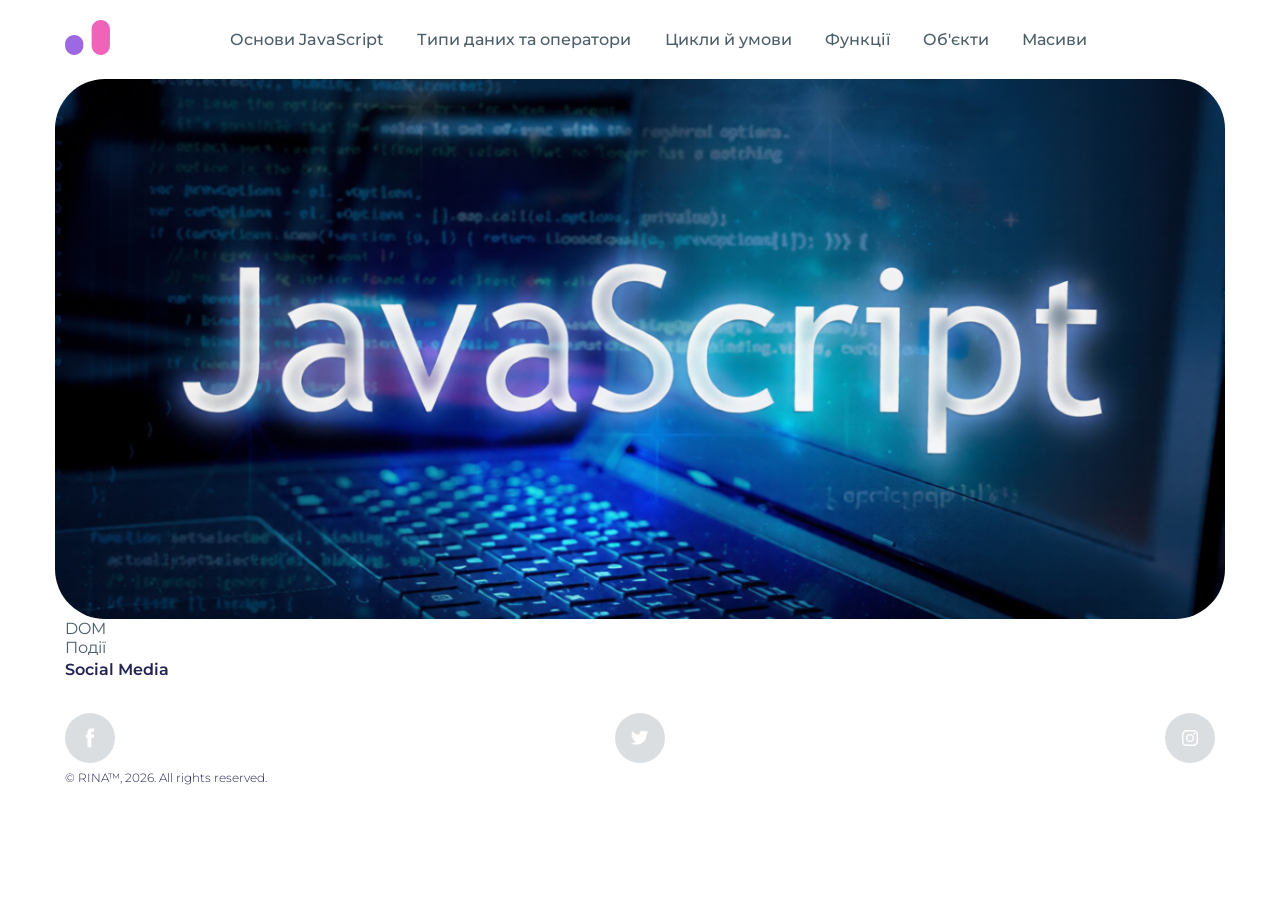
==== index.html @ fbbaa0dc "create project" ====
<!DOCTYPE html>
<html lang="uk">

<head>
    <meta charset="UTF-8">
    <meta name="viewport" content="width=device-width, initial-scale=1.0">
    <link rel="preconnect" href="https://fonts.googleapis.com">
    <link rel="preconnect" href="https://fonts.gstatic.com" crossorigin>
    <link href="https://fonts.googleapis.com/css2?family=Montserrat:ital,wght@0,100..900;1,100..900&display=swap"
        rel="stylesheet">
    <link href="https://fonts.googleapis.com/css2?family=Work+Sans:ital,wght@0,100..900;1,100..900&display=swap"
        rel="stylesheet">
    <link rel="stylesheet" href="css/main.css">
    <link rel="icon" type="image/x-icon" href="./assets/img/favicon.webp">
    <title>JavaScript in BEETROOT</title>

</head>

<body>
    <header class="header">
        <div class="header__container container">
            <div class="header__body">
                <a href="#" class="header__logo logo">
                    <svg width="45" height="35" class="logo__icon">
                        <use xlink:href="./assets/img/svg/sprite.svg#icon-logo"></use>
                    </svg>
                </a>
                <nav class="header__nav nav">
                    <input type="checkbox" id="nav-burger" class="nav__burger burger">
                    <label for="nav-burger" class="burger__img"></label>
                    <ul class="header__menu menu">
                        <li class="menu__item"><a href="./hw24.html" class="menu__link">Основи JavaScript</a></li>
                        <li class="menu__item"><a href="#" class="menu__link">Типи даних та оператори</a></li>
                        <li class="menu__item"><a href="#" class="menu__link">Цикли й умови</a></li>
                        <li class="menu__item"><a href="#" class="menu__link">Функції</a></li>
                        <li class="menu__item"><a href="#" class="menu__link">Об'єкти</a></li>
                        <li class="menu__item"><a href="#" class="menu__link">Масиви</a></li>
                    </ul>
                </nav>
            </div>
        </div>
    </header>
    <main class="main-content">
        <div class="main__container container">


        </div>
    </main>

    <footer>
        <div class="container">
            <nav class="footer__col">
                <ul class="footer__nav-list">
                    <li><a href="#" class="footer__nav__link">DOM</a></li>
                    <li><a href="#" class="footer__nav__link">Події</a></li>

                </ul>
            </nav>
            <div class="footer__col footer__col--social">
                <h3 class="footer__col-title">Social Media</h3>
                <ul class="footer__list_icons">
                    <li class="footer__list__item"><a href="https://www.facebook.com/profile.php?id=100030133403496"
                            class="footer__link">
                            <svg width="9" height="20" class="footer__icon">
                                <use xlink:href="./assets/img/svg/sprite.svg#icon-facebook"></use>
                            </svg>
                        </a></li>
                    <li class="footer__list__item"><a href="#" class="footer__link"><svg width="18" height="15"
                                class="footer__icon">
                                <use xlink:href="./assets/img/svg/sprite.svg#icon-twitter"></use>
                            </svg></a></li>
                    <li class="footer__list__item"><a href="#" class="footer__link"><svg width="16" height="16"
                                class="footer__icon">
                                <use xlink:href="./assets/img/svg/sprite.svg#icon-instagram"></use>
                            </svg></a></li>
                </ul>
            </div>
            <small class="footer__copyright">
                &copy; RINA™, 2026. All rights reserved.
            </small>
        </div>
    </footer>
    <script type="module" src="./js/main.js"></script>
</body>

</html>
---- css/main.css ----
.btn {
  display: inline-flex;
  align-items: center;
  justify-content: space-between;
  gap: 20px;
  font-family: "Montserrat", sans-serif;
  font-size: 0.75rem;
  line-height: 1.1;
  font-weight: 500;
  color: #fff;
  width: 160px;
  height: 60px;
  box-shadow: 0px 5px 5px 0px rgba(75, 93, 104, 0.1019607843);
  cursor: url("../assets/img/cursor.png"), pointer;
  border: 1px solid transparent;
}
@media screen and (max-width: 992px) {
  .btn {
    max-width: 150px;
    height: 50px;
    gap: 10px;
  }
}
@media screen and (max-width: 576px) {
  .btn {
    max-width: 130px;
    height: 40px;
    gap: 5px;
  }
}

.btn:hover, .btn:focus {
  box-shadow: 0px 5px 5px 0px rgba(75, 93, 104, 0.102);
}
.btn:hover {
  box-shadow: 0px 5px 5px 0px rgba(75, 93, 104, 0.5);
  transform: translateY(-1px);
  transform: scale(1.1);
}

* {
  margin: 0;
  padding: 0;
  box-sizing: border-box;
}

ul,
ol {
  list-style: none;
  margin: 0;
  padding: 0;
}

a {
  text-decoration: none;
}

html,
body {
  font-family: "Montserrat", sans-serif;
  font-size: 16px;
}
@media screen and (max-width: 992px) {
  html,
  body {
    font-size: 14px;
  }
}
@media screen and (max-width: 576px) {
  html,
  body {
    font-size: 12px;
  }
}

.container {
  max-width: 1170px;
  margin: 0 auto;
  padding: 0 10px;
}
@media screen and (max-width: 992px) {
  .container {
    max-width: 900px;
  }
}
@media screen and (max-width: 576px) {
  .container {
    max-width: 500px;
  }
}

.header {
  padding: 20px 0;
}
.header__body {
  display: flex;
  justify-content: space-between;
  align-items: center;
}

.logo {
  display: inline-block;
  transition: transform 0.3s ease;
}
.logo__icon {
  width: 45px;
  height: 35px;
  --trans-small: translateX(0);
  --trans-big: translateX(0);
  --color1: #9c69e2;
  --color2: #f063b8;
}
.logo__icon .path-small,
.logo__icon .path-big {
  transform-box: fill-box;
  transform-origin: center;
}
.logo:hover, .logo:focus {
  transform: scale(1.1);
  cursor: url("../assets/img/cursor.png"), pointer;
}
.logo:hover .logo__icon, .logo:focus .logo__icon {
  --color1: #f063b8;
  --color2: #9c69e2;
  --trans-small: translateX(24px);
  --trans-big: translateX(-24px);
}

.nav {
  flex-grow: 1;
}
@media screen and (max-width: 768px) {
  .nav {
    order: 2;
    flex-grow: 0;
  }
}

.menu {
  display: flex;
  justify-content: flex-start;
  align-items: center;
  gap: 2.6vw;
  padding-left: 120px;
}
@media screen and (max-width: 768px) {
  .menu {
    position: absolute;
    right: 0;
    top: 100px;
    opacity: 0;
    flex-direction: column;
    background-color: #9c69e2;
    padding: 0 0;
    transition: all 0.5s;
    width: 100%;
    gap: 0;
    opacity: 0;
    z-index: 999;
  }
}
@media screen and (max-width: 768px) {
  .menu__item {
    padding: 10px 0;
    border-bottom: 1px solid #fff;
    width: 100%;
    text-align: center;
  }
}
.menu__link {
  font-size: 1rem;
  line-height: 1.6;
  font-weight: 500;
  color: #4b5d68;
  position: relative;
}
@media screen and (max-width: 768px) {
  .menu__link {
    color: #f6f0fd;
  }
}
.menu__link::after {
  content: "";
  position: absolute;
  bottom: -5px;
  left: -10px;
  transform: translateX(-50%);
  width: 0;
  height: 1px;
  background-color: #8a40ee;
  opacity: 0;
  transition: all 0.4s;
}
.menu__link:hover, .menu__link:focus {
  color: #8a40ee;
  cursor: url("../assets/img/cursor.png"), pointer;
}
.menu__link:hover::after, .menu__link:focus::after {
  background-color: #8a40ee;
  opacity: 1;
  width: 75%;
  left: 50%;
}

.burger {
  display: none;
}
@media screen and (max-width: 768px) {
  .burger:checked ~ .menu {
    opacity: 1;
    right: 0;
  }
  .burger:checked ~ .burger__img {
    transform: rotate(587deg);
    transition: all 0.4s;
  }
  .burger:checked ~ .burger__img::before {
    opacity: 0;
  }
  .burger:checked ~ .burger__img::after {
    top: 0;
    transform: rotate(90deg);
  }
}
.burger__img {
  display: none;
  cursor: pointer;
}
@media screen and (max-width: 768px) {
  .burger__img {
    display: inline-block;
    position: relative;
    top: -3px;
    width: 34px;
    height: 2px;
    background-color: #9c69e2;
  }
  .burger__img::before, .burger__img::after {
    content: "";
    position: absolute;
    width: 100%;
    height: 2px;
    background-color: #9c69e2;
    top: 10px;
  }
  .burger__img::after {
    top: -10px;
  }
}

.btn {
  color: #212353;
  font-size: 1rem;
  border: 1px solid #9c69e2;
  padding: 16px 23px;
  border-radius: 50px;
  background-color: #fff;
}
@media screen and (max-width: 992px) {
  .btn {
    padding: 14px 20px;
  }
}
@media screen and (max-width: 576px) {
  .btn {
    padding: 8px 12px;
  }
}
.btn__icon {
  stroke: #9c69e2;
  fill: none;
}
.btn:hover, .btn:focus {
  color: #fff;
  background-color: #9c69e2;
}
.btn:hover .btn__icon, .btn:focus .btn__icon {
  stroke: #fff;
}
.btn--pink {
  color: #fff;
  background: #f063b8;
  border: none;
  justify-content: center;
}
.btn--pink:hover, .btn--pink:focus {
  background: #eb4bab;
}

.title {
  font-family: "Work Sans", sans-serif;
  vertical-align: middle;
  color: #f063b8;
}

.text {
  font-family: "Montserrat", sans-serif;
  color: #f6f0fd;
  font-size: 1.125rem;
  line-height: 1.6;
  font-weight: 500;
}

.main__container {
  background: url("../assets/img/bg_main.jpg");
  background-size: cover;
  background-position: center;
  height: 60vh;
  border-radius: 50px;
  padding-left: 20px;
  padding-right: 20px;
}
.main__title, .main__text {
  padding-top: 20px;
}

.footer {
  padding: 120px 0;
}
@media screen and (max-width: 992px) {
  .footer {
    padding: 0;
    margin-top: 40px;
    margin-bottom: 40px;
  }
}
@media screen and (max-width: 576px) {
  .footer {
    margin-top: 20px;
    margin-bottom: 20px;
  }
}
.footer__heading {
  display: flex;
  justify-content: space-between;
  align-items: center;
  margin-bottom: 100px;
}
@media screen and (max-width: 992px) {
  .footer__heading {
    flex-wrap: wrap;
    gap: 10px;
    margin-bottom: 50px;
  }
}
@media screen and (max-width: 576px) {
  .footer__heading {
    margin-bottom: 30px;
  }
}
.footer__title {
  font-size: 2.5rem;
  line-height: 1.3;
  font-weight: 700;
  margin-bottom: 20px;
}
@media screen and (max-width: 992px) {
  .footer__title {
    margin-bottom: 10px;
  }
}
.footer__subtitle {
  font-size: 1.125rem;
  line-height: 1.6;
  font-weight: 500;
  color: #4b5d68;
}
.footer__actions {
  display: flex;
  justify-content: space-between;
  align-items: center;
  gap: 30px;
}
@media screen and (max-width: 992px) {
  .footer__actions {
    gap: 15px;
  }
}
.footer__main {
  display: flex;
  justify-content: space-between;
  align-items: baseline;
  flex-wrap: wrap;
  margin-bottom: 100px;
}
@media screen and (max-width: 992px) {
  .footer__main {
    margin-bottom: 70px;
  }
}
@media screen and (max-width: 576px) {
  .footer__main {
    flex-direction: column;
    align-items: flex-start;
    gap: 10px;
  }
}
.footer__logo_wrapper {
  display: flex;
  justify-content: flex-start;
  align-items: center;
  gap: 20px;
  margin-bottom: 60px;
}
@media screen and (max-width: 992px) {
  .footer__logo_wrapper {
    margin-bottom: 40px;
  }
}
@media screen and (max-width: 576px) {
  .footer__logo_wrapper {
    margin-bottom: 20px;
  }
}
.footer__brand-name {
  font-size: 1.25rem;
  line-height: 1.6;
  font-weight: 600;
}
.footer__address {
  max-width: 300px;
  font-style: normal;
}
.footer__col-title {
  font-size: 1rem;
  line-height: 1.6;
  font-weight: 600;
  vertical-align: middle;
  color: #212353;
  margin-bottom: 30px;
}
@media screen and (max-width: 992px) {
  .footer__col-title {
    margin-bottom: 20px;
  }
}
@media screen and (max-width: 576px) {
  .footer__col-title {
    margin-bottom: 10px;
  }
}
.footer__nav__link {
  color: #4b5d68;
}
.footer__nav__link:hover, .footer__nav__link:focus {
  color: #8a40ee;
  cursor: url("../assets/img/cursor.png"), pointer;
}
.footer__link {
  display: inline-block;
  width: 50px;
  height: 50px;
  border-radius: 50%;
  background-color: rgba(75, 93, 104, 0.201);
  position: relative;
}
.footer__link:hover, .footer__link:focus {
  cursor: url("../assets/img/cursor.png"), pointer;
}
.footer__icon {
  position: absolute;
  left: 50%;
  top: 50%;
  transform: translateX(-50%) translateY(-50%);
  fill: #fff;
}
.footer__list__item:nth-child(3n+1):hover .footer__link, .footer__list__item:nth-child(3n+1):focus .footer__link {
  background: transparent;
  border: 1px solid #3b5998;
}
.footer__list__item:nth-child(3n+1):hover .footer__icon, .footer__list__item:nth-child(3n+1):focus .footer__icon {
  fill: #3b5998;
}
.footer__list__item:nth-child(3n+2):hover .footer__link, .footer__list__item:nth-child(3n+2):focus .footer__link {
  background: transparent;
  border: 1px solid #00acee;
}
.footer__list__item:nth-child(3n+2):hover .footer__icon, .footer__list__item:nth-child(3n+2):focus .footer__icon {
  fill: #00acee;
}
.footer__list__item:nth-child(3n+3):hover .footer__link, .footer__list__item:nth-child(3n+3):focus .footer__link {
  background: transparent;
  border: 1px solid #c13584;
}
.footer__list__item:nth-child(3n+3):hover .footer__icon, .footer__list__item:nth-child(3n+3):focus .footer__icon {
  fill: #c13584;
}
.footer__list_icons {
  display: flex;
  justify-content: space-between;
  align-items: center;
  gap: 15px;
}
@media screen and (max-width: 992px) {
  .footer__list_icons {
    gap: 5px;
  }
}
.footer__copyright {
  width: 275px;
  display: inline-block;
  color: #212353;
  font-size: 0.75rem;
  line-height: 1.8;
  font-weight: 300;
  letter-spacing: 1%;
  vertical-align: middle;
}

.address-info {
  color: #212353;
}
.address-info__text {
  font-size: 1rem;
  line-height: 1.8;
  font-weight: 500;
  letter-spacing: 1%;
  margin-bottom: 10px;
}
.address-info__link {
  color: #212353;
  font-size: 1rem;
  line-height: 1.8;
  font-weight: 400;
  letter-spacing: 1%;
  margin-bottom: 10px;
}
.address-info__link:hover, .address-info__link:focus {
  cursor: url("../assets/img/cursor.png"), pointer;
  color: #8a40ee;
}/*# sourceMappingURL=main.css.map */
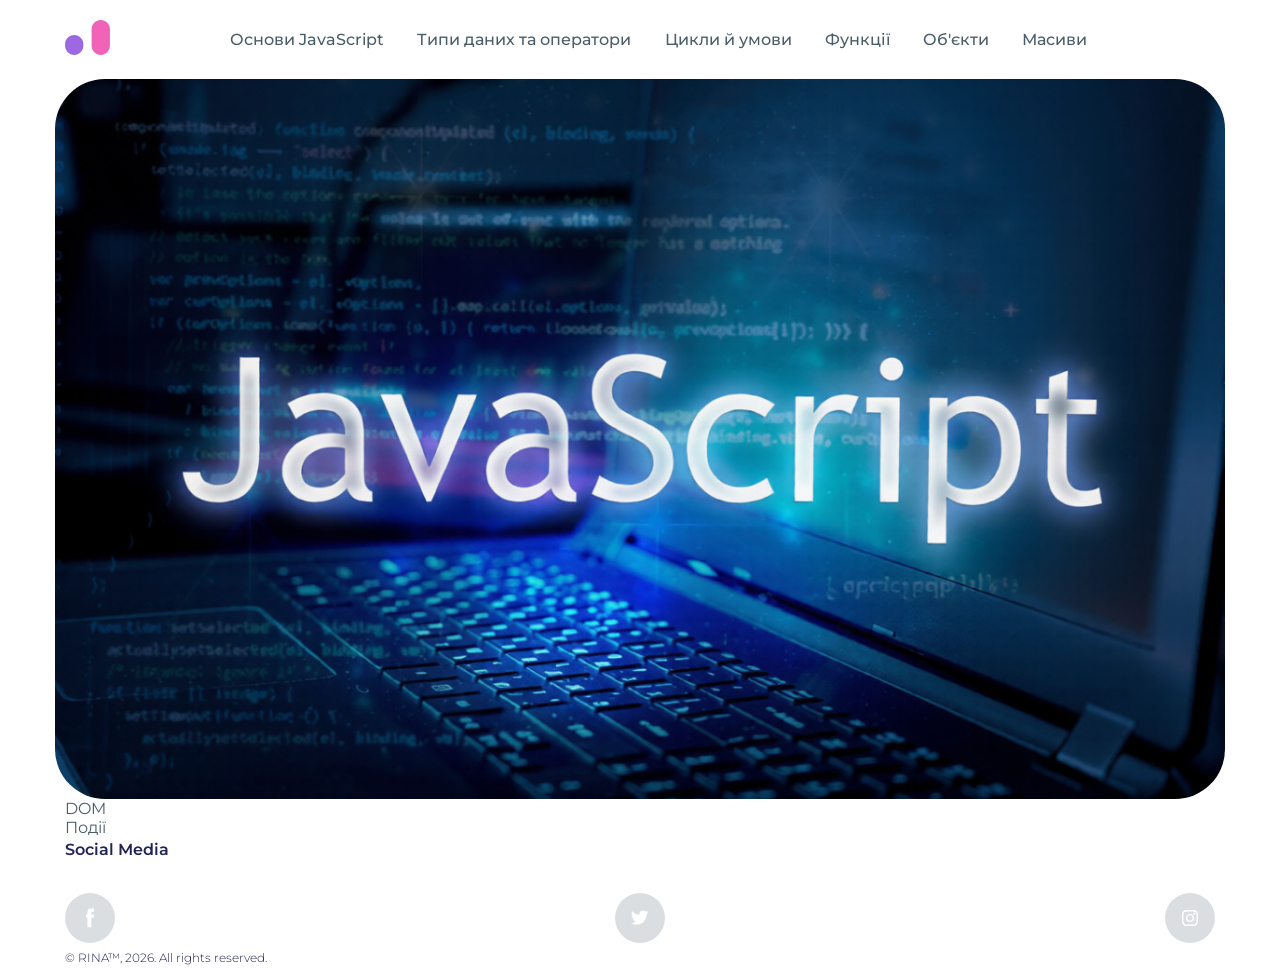
==== commit fcc4b8b7: "add array" ====
--- a/index.html
+++ b/index.html
@@ -30,11 +30,11 @@
                     <label for="nav-burger" class="burger__img"></label>
                     <ul class="header__menu menu">
                         <li class="menu__item"><a href="./hw24.html" class="menu__link">Основи JavaScript</a></li>
-                        <li class="menu__item"><a href="#" class="menu__link">Типи даних та оператори</a></li>
-                        <li class="menu__item"><a href="#" class="menu__link">Цикли й умови</a></li>
-                        <li class="menu__item"><a href="#" class="menu__link">Функції</a></li>
-                        <li class="menu__item"><a href="#" class="menu__link">Об'єкти</a></li>
-                        <li class="menu__item"><a href="#" class="menu__link">Масиви</a></li>
+                        <li class="menu__item"><a href="./hw25.html" class="menu__link">Типи даних та оператори</a></li>
+                        <li class="menu__item"><a href="./hw26.html" class="menu__link">Цикли й умови</a></li>
+                        <li class="menu__item"><a href="./hw27.html" class="menu__link">Функції</a></li>
+                        <li class="menu__item"><a href="./hw28.html" class="menu__link">Об'єкти</a></li>
+                        <li class="menu__item"><a href="./hw29.html" class="menu__link">Масиви</a></li>
                     </ul>
                 </nav>
             </div>
@@ -51,8 +51,8 @@
         <div class="container">
             <nav class="footer__col">
                 <ul class="footer__nav-list">
-                    <li><a href="#" class="footer__nav__link">DOM</a></li>
-                    <li><a href="#" class="footer__nav__link">Події</a></li>
+                    <li><a href="./hw30.html" class="footer__nav__link">DOM</a></li>
+                    <li><a href="./hw31.html" class="footer__nav__link">Події</a></li>
 
                 </ul>
             </nav>
--- a/css/main.css
+++ b/css/main.css
@@ -202,6 +202,10 @@
   left: 50%;
 }
 
+.active__link {
+  color: #8a40ee;
+}
+
 .burger {
   display: none;
 }
@@ -305,7 +309,7 @@
   background: url("../assets/img/bg_main.jpg");
   background-size: cover;
   background-position: center;
-  height: 60vh;
+  height: 80vh;
   border-radius: 50px;
   padding-left: 20px;
   padding-right: 20px;
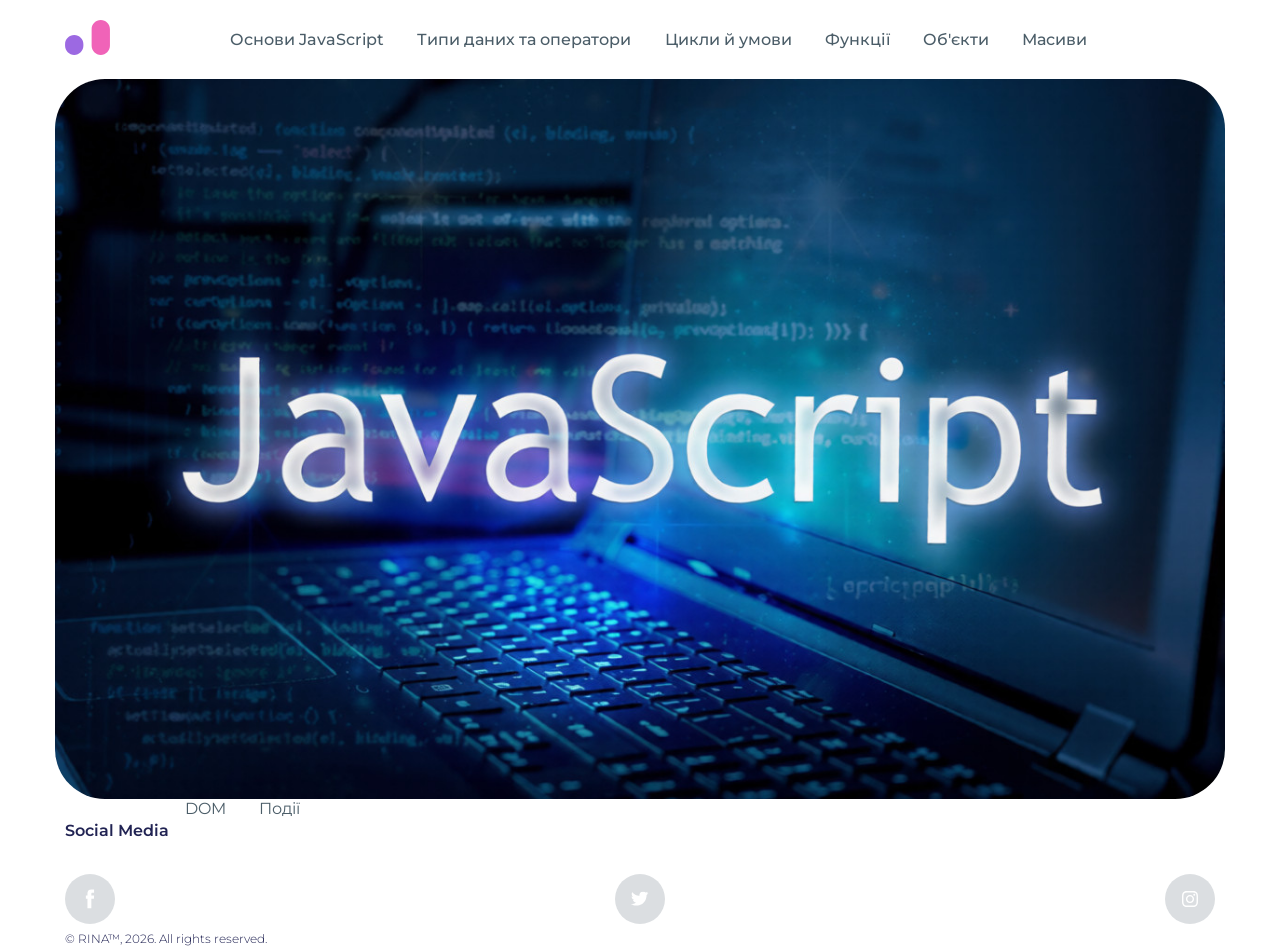
==== commit 010fc27f: "add hw30" ====
--- a/index.html
+++ b/index.html
@@ -50,7 +50,7 @@
     <footer>
         <div class="container">
             <nav class="footer__col">
-                <ul class="footer__nav-list">
+                <ul class="footer__nav-list menu">
                     <li><a href="./hw30.html" class="footer__nav__link">DOM</a></li>
                     <li><a href="./hw31.html" class="footer__nav__link">Події</a></li>
 
--- a/css/main.css
+++ b/css/main.css
@@ -49,6 +49,12 @@
   list-style: none;
   margin: 0;
   padding: 0;
+}
+
+.listSongs {
+  list-style-type: decimal;
+  color: #f063b8;
+  padding: 30px;
 }
 
 a {
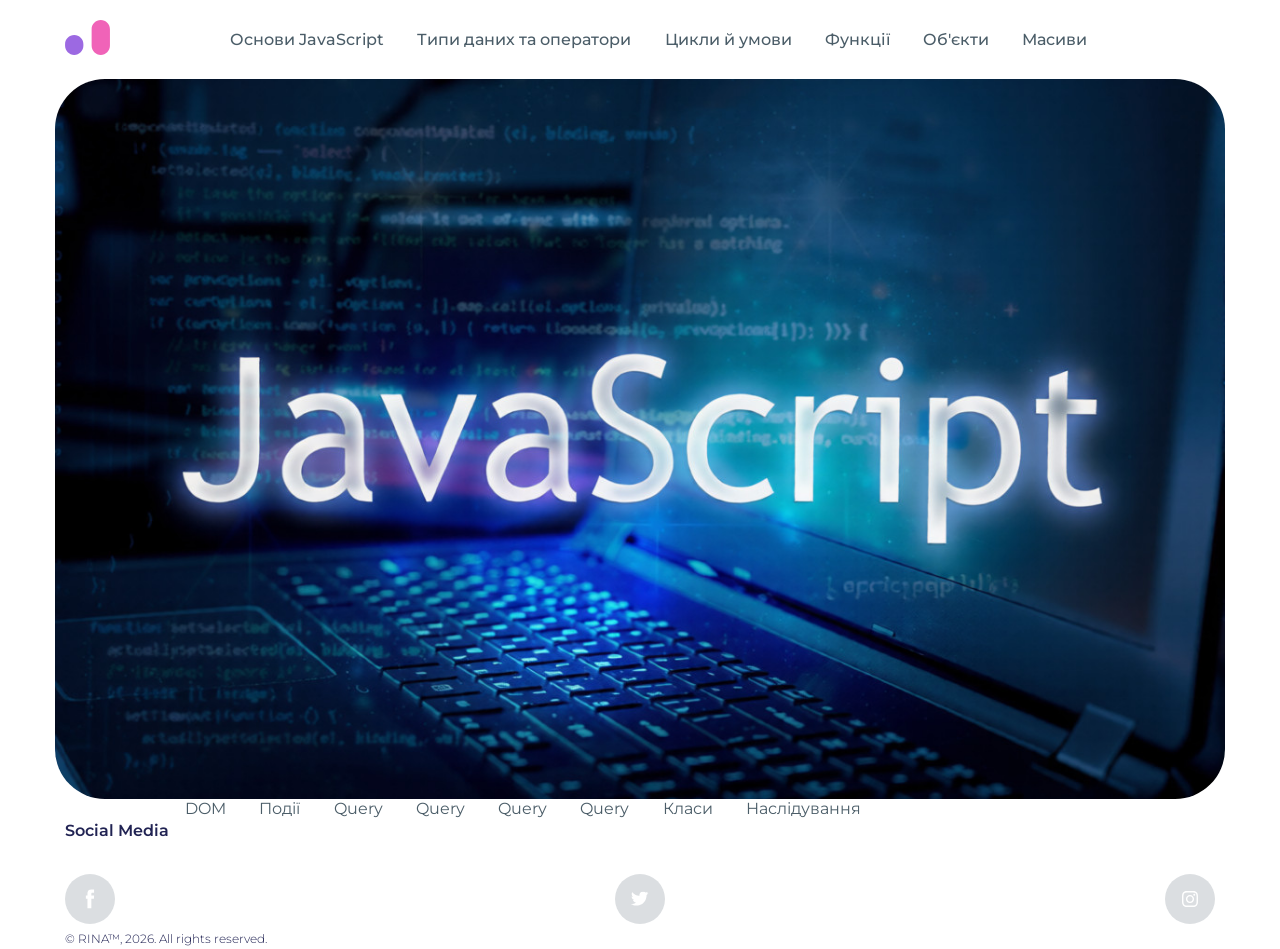
==== commit 0e635a9d: "fix index" ====
--- a/index.html
+++ b/index.html
@@ -53,6 +53,12 @@
                 <ul class="footer__nav-list menu">
                     <li><a href="./hw30.html" class="footer__nav__link">DOM</a></li>
                     <li><a href="./hw31.html" class="footer__nav__link">Події</a></li>
+                    <li><a href="./hw32.html" class="footer__nav__link">Query</a></li>
+                    <li><a href="./hw33.html" class="footer__nav__link">Query</a></li>
+                    <li><a href="./hw34.html" class="footer__nav__link">Query</a></li>
+                    <li><a href="./hw35.html" class="footer__nav__link">Query</a></li>
+                    <li><a href="./hw36.html" class="footer__nav__link">Класи</a></li>
+                    <li><a href="./hw37.html" class="footer__nav__link">Наслідування</a></li>
 
                 </ul>
             </nav>
--- a/css/main.css
+++ b/css/main.css
@@ -55,6 +55,16 @@
   list-style-type: decimal;
   color: #f063b8;
   padding: 30px;
+}
+
+.listFoods {
+  color: rgba(216, 118, 177, 0.7019607843);
+  padding-left: 15px;
+}
+
+.output_Text {
+  color: rgba(157, 185, 29, 0.7019607843);
+  padding-left: 15px;
 }
 
 a {
